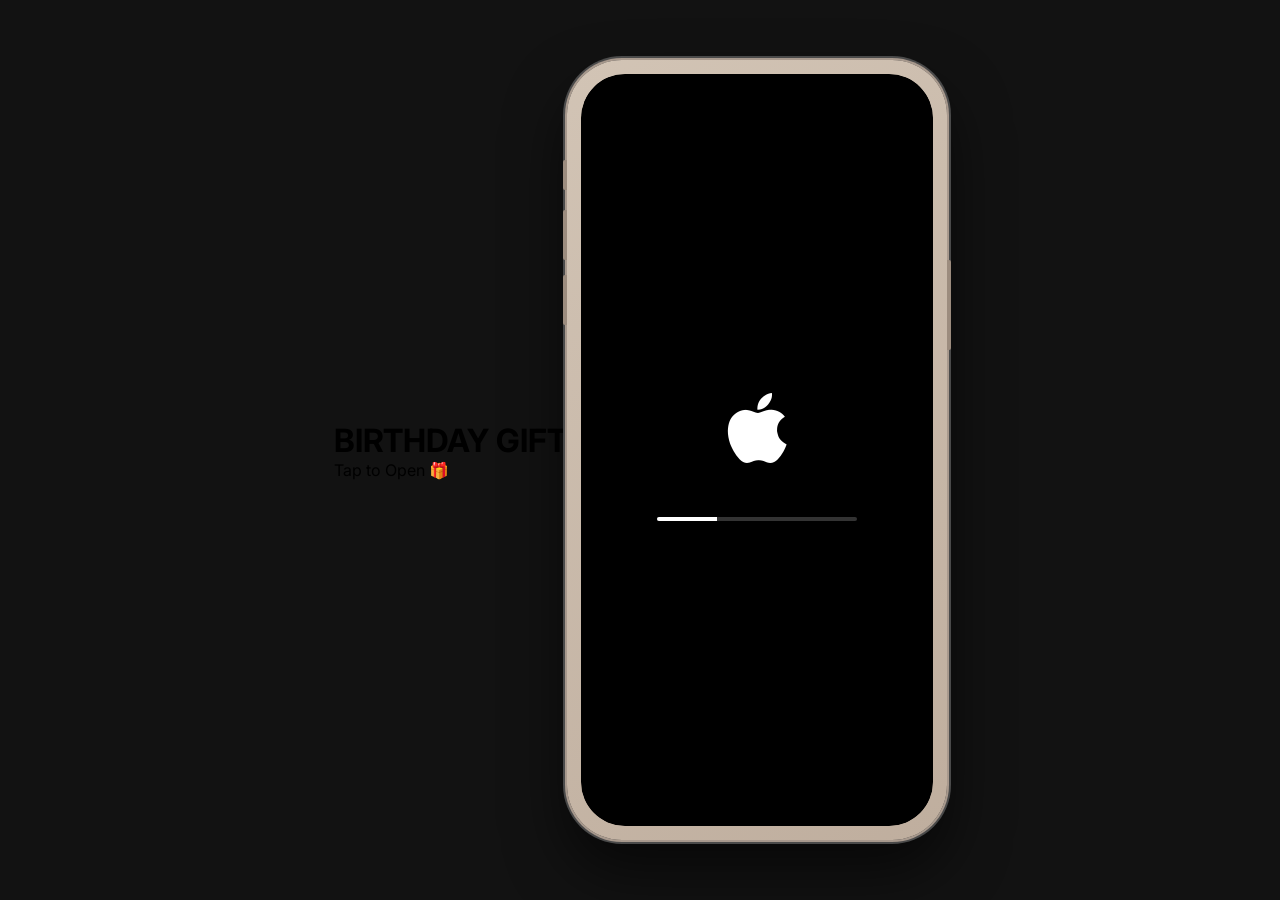
==== index.html @ c4c88ac6 "Update index.html" ====
<!DOCTYPE html>
<html lang="en">
<head>
    <meta charset="UTF-8">
    <meta name="viewport" content="width=device-width, initial-scale=1.0, maximum-scale=1.0, user-scalable=no">
    <title>Birthday Gift - iPhone 16 Edition</title>
    <link rel="stylesheet" href="styles.css">
    <link rel="stylesheet" href="https://cdnjs.cloudflare.com/ajax/libs/font-awesome/6.4.0/css/all.min.css">
    <link href="https://fonts.googleapis.com/css2?family=Inter:wght@300;400;500;600;700&display=swap" rel="stylesheet">
</head>
<body>

    <div id="gift-intro">
        <div class="gift-container" onclick="openGift()">
            <div class="gift-lid">
                <div class="gift-bow"></div>
            </div>
            <div class="gift-box">
                <div class="gift-ribbon-vertical"></div>
                <div class="gift-ribbon-horizontal"></div>
            </div>
        </div>
        <div class="gift-text">
            <h1>BIRTHDAY GIFT</h1>
            <p>Tap to Open 🎁</p>
        </div>
    </div>

    <div class="iphone-container">
        <div class="iphone-body">
            <div class="side-btn volume-up"></div>
            <div class="side-btn volume-down"></div>
            <div class="side-btn power"></div>
            <div class="side-btn action-btn-hw"></div>

            <div class="screen-content-wrapper">
                <div class="dynamic-island"><div class="camera-hole"></div></div>

                <div class="status-bar">
                    <div class="time" id="clock">09:41</div>
                    <div class="status-icons"><i class="fas fa-signal"></i><i class="fas fa-wifi"></i><i class="fas fa-battery-full"></i></div>
                </div>

                <div id="loading-screen" class="app-screen active">
                    <div class="apple-logo"><i class="fab fa-apple"></i></div>
                    <div class="loading-bar-container"><div class="loading-bar" id="progress-fill"></div></div>
                </div>

                <div id="home-screen" class="app-screen">
                    <div class="wallpaper"></div>
                    <div class="home-content">
                        <div class="widgets">
                            <div class="widget calendar-widget"><div class="day">SAT</div><div class="date">22</div></div>
                            <div class="widget weather-widget"><i class="fas fa-cloud-sun"></i><span>26°C</span><span>Bandung</span></div>
                        </div>
                        <div class="app-grid">
                            <div class="app-item" onclick="openApp('whatsapp')"><div class="app-icon whatsapp-icon"><i class="fab fa-whatsapp"></i><div class="notification-badge">6</div></div><span class="app-name">WhatsApp</span></div>
                            <div class="app-item" onclick="openApp('camera')"><div class="app-icon camera-icon"><i class="fas fa-camera"></i></div><span class="app-name">Camera</span></div>
                            <div class="app-item" onclick="openApp('spotify')"><div class="app-icon spotify-icon"><i class="fab fa-spotify"></i></div><span class="app-name">Spotify</span></div>
                            <div class="app-item" onclick="openApp('tetris')"><div class="app-icon game-icon"><i class="fas fa-gamepad"></i></div><span class="app-name">Tetris</span></div>
                        </div>
                        <div class="dock-container">
                            <div class="dock-blur"></div>
                            <div class="dock-apps"><div class="app-icon phone-icon"><i class="fas fa-phone"></i></div><div class="app-icon safari-icon"><i class="fab fa-safari"></i></div><div class="app-icon message-icon"><i class="fas fa-comment"></i></div><div class="app-icon music-icon"><i class="fas fa-music"></i></div></div>
                        </div>
                    </div>
                </div>

                <div id="whatsapp-app" class="app-screen">
                    <div id="wa-list-view" class="wa-view active">
                        <div class="wa-header"><span style="color:#007AFF">Edit</span><span class="wa-title">Chats</span><i class="far fa-edit" style="color:#007AFF"></i></div>
                        <div class="wa-search-bar"><i class="fas fa-search"></i> Search</div>
                        <div class="wa-chat-list">
                            <div class="wa-chat-item" onclick="openChatRoom()">
                                <div class="wa-avatar" style="background:#FF2D55">U</div>
                                <div class="wa-info-mid">
                                    <div class="wa-name">Unchkray ❤️</div>
                                    <div class="wa-preview">Happy Birthday yang ke-26...</div>
                                </div>
                                <div class="wa-info-right"><span class="wa-time">Now</span><div class="wa-badge-blue">6</div></div>
                            </div>
                        </div>
                    </div>
                    <div id="wa-chat-view" class="wa-view">
                        <div class="wa-chat-header">
                            <div class="back-chevron" onclick="closeChatRoom()"><i class="fas fa-chevron-left"></i> 6</div>
                            <div style="flex:1; margin-left:10px;"><div style="font-weight:bold; font-size:14px;">Unchkray ❤️</div><div style="font-size:10px; color:#888;">online</div></div>
                            <div style="color:#007AFF; display:flex; gap:15px; font-size:18px;"><i class="fas fa-video"></i><i class="fas fa-phone"></i></div>
                        </div>
                        <div class="wa-messages-container"></div>
                        <div class="wa-input-area"><i class="fas fa-plus" style="color:#007AFF"></i><div class="wa-input-field"></div><i class="fas fa-microphone" style="color:#007AFF"></i></div>
                    </div>
                </div>

                <div id="camera-app" class="app-screen">
                    <div class="camera-interface" id="camera-view-mode">
                        <div class="camera-top-controls"><i class="fas fa-bolt"></i><i class="fas fa-chevron-up"></i><i class="fas fa-circle-notch"></i></div>
                        <div class="camera-viewport">
                            <div id="camera-flash" class="camera-flash"></div>
                            <div id="camera-main-display" class="camera-main-display"><div class="initial-text">Tap Shutter to Capture</div></div>
                        </div>
                        <div class="camera-bottom-controls">
                            <div class="camera-modes"><span>VIDEO</span><span style="color:#ffd700">PHOTO</span><span>PORTRAIT</span></div>
                            <div class="shutter-area">
                                <div class="gallery-preview-btn" onclick="openGalleryOverlay()"><img id="gallery-thumb" src="" style="opacity:0;"></div>
                                <div class="shutter-btn" id="shutter-trigger" onclick="takePhoto()"><div class="shutter-inner"></div></div>
                                <div class="camera-flip-btn"><i class="fas fa-sync-alt"></i></div>
                            </div>
                        </div>
                    </div>
                    <div id="gallery-overlay" class="gallery-overlay">
                        <div class="gallery-navbar">
                            <div class="back-text" onclick="closeGalleryOverlay()"><i class="fas fa-chevron-left"></i> Camera</div>
                            <div class="gallery-date">Today</div>
                            <div class="gallery-action">Edit</div>
                        </div>
                        <div class="gallery-full-image-container"><img id="gallery-full-img" src="" alt="No Photo"></div>
                        <div class="gallery-bottom-bar"><i class="fas fa-share-square"></i><i class="far fa-heart"></i><i class="fas fa-trash"></i></div>
                    </div>
                </div>

                <div id="spotify-app" class="app-screen">
                    <audio id="audio-player"></audio>
                    <div id="spotify-library-view" class="spotify-view active">
                        <div class="spotify-lib-header">
                            <div class="user-profile">M</div><span class="lib-title">Your Library</span><div class="lib-icons"><i class="fas fa-search"></i><i class="fas fa-plus"></i></div>
                        </div>
                        <div class="filter-pills"><span>Playlists</span><span>Albums</span><span>Artists</span></div>
                        <div class="spotify-list-container" id="spotify-playlist-list"></div>
                        <div class="spotify-now-playing-bar" onclick="togglePlay()">
                            <div class="np-info"><div class="np-title" id="np-title-mini">Not Playing</div><div class="np-artist" id="np-artist-mini">Select a playlist</div></div>
                            <div class="np-controls"><i class="fas fa-play" id="np-play-btn-mini"></i></div>
                        </div>
                    </div>
                    <div id="spotify-playlist-view" class="spotify-view">
                        <div class="playlist-back-header"><i class="fas fa-arrow-left" onclick="closePlaylist()"></i></div>
                        <div class="playlist-cover-area">
                            <div class="big-cover-art" id="pl-cover-art"></div><h1 id="pl-title">Playlist Name</h1><p id="pl-desc">Description</p>
                        </div>
                        <div class="playlist-actions"><div class="pl-left-icons"><i class="far fa-heart"></i><i class="fas fa-arrow-circle-down"></i></div><div class="pl-play-btn" id="pl-play-big"><i class="fas fa-play"></i></div></div>
                        <div class="song-list-container" id="pl-song-list"></div>
                    </div>
                </div>

                <div id="tetris-app" class="app-screen">
                    <div class="tetris-overlay-header"><span class="score-pill">Score: <b id="score">0</b></span></div>
                    <div class="tetris-game-container"><canvas id="tetris-canvas"></canvas></div>
                    <div class="tetris-touch-controls">
                        <div class="dpad-area">
                            <button class="t-btn t-left" id="left-btn"><i class="fas fa-chevron-left"></i></button>
                            <button class="t-btn t-down" id="down-btn"><i class="fas fa-chevron-down"></i></button>
                            <button class="t-btn t-right" id="right-btn"><i class="fas fa-chevron-right"></i></button>
                        </div>
                        <div style="display:flex; align-items:flex-end;"><button class="t-rotate" id="rotate-btn"><i class="fas fa-undo"></i></button></div>
                    </div>
                </div>

                <div class="home-indicator-area" onclick="goHome()"><div class="home-indicator"></div></div>

                <div id="game-over-modal" class="ios-modal">
                    <div class="ios-alert">
                        <h3>GAME OVER</h3><p>Skor kamu: <span id="final-score">0</span></p>
                        <div class="ios-alert-btns"><button onclick="closeModal('game-over-modal'); openModal('final-message-modal')">OK</button></div>
                    </div>
                </div>
                <div id="final-message-modal" class="ios-modal">
                    <div class="ios-alert">
                        <h3>INGET YAA! ❤️</h3>
                        <div class="message-content-centered">
                            <p>walaupun kamu kalah,</p><p>tapi kamu selalu menang</p><p>kok di hati aku, HEHE</p><p>^_^</p>
                            <p style="margin-top:10px; color:#FF2D55; font-weight:bold;">I LOVE YOU ❤️</p>
                        </div>
                        <div class="ios-alert-btns"><button onclick="closeModal('final-message-modal'); goHome()">Love You Too</button></div>
                    </div>
                </div>
            </div>
        </div>
    </div>
    <script src="script.js"></script>
</body>
</html>
---- styles.css ----
/* --- RESET & BASIC --- */
* { margin: 0; padding: 0; box-sizing: border-box; user-select: none; -webkit-tap-highlight-color: transparent; }
body { background: #121212; display: flex; justify-content: center; align-items: center; min-height: 100vh; font-family: 'Inter', sans-serif; overflow: hidden; }

/* CHASSIS */
.iphone-body { width: 380px; height: 780px; background: linear-gradient(145deg, #d2c4b5, #bfae9e); border-radius: 55px; position: relative; box-shadow: 0 0 0 2px #a8998d, 0 0 0 4px #4a4a4a, 0 30px 60px rgba(0,0,0,0.6); padding: 14px; z-index: 1; }
.screen-content-wrapper { width: 100%; height: 100%; background: #000; border-radius: 44px; position: relative; overflow: hidden; mask-image: radial-gradient(white, black); -webkit-mask-image: -webkit-radial-gradient(white, black); }
.side-btn { position: absolute; background: #9c8c7e; left: -4px; z-index: 0; }
.side-btn.power { right: -4px; left: auto; top: 200px; width: 4px; height: 90px; border-radius: 0 2px 2px 0; }
.side-btn.volume-up { top: 150px; width: 4px; height: 50px; border-radius: 2px 0 0 2px; }
.side-btn.volume-down { top: 215px; width: 4px; height: 50px; border-radius: 2px 0 0 2px; }
.side-btn.action-btn-hw { top: 100px; width: 4px; height: 30px; border-radius: 2px 0 0 2px; }

/* HEADER */
.dynamic-island { position: absolute; top: 11px; left: 50%; transform: translateX(-50%); width: 120px; height: 35px; background: #000; border-radius: 20px; z-index: 100; display: flex; justify-content: flex-end; align-items: center; padding-right: 10px; }
.camera-hole { width: 12px; height: 12px; background: #1a1a1a; border-radius: 50%; box-shadow: inset 0 0 4px rgba(255,255,255,0.2); }
.status-bar { position: absolute; top: 14px; width: 100%; padding: 0 28px; display: flex; justify-content: space-between; color: white; font-size: 14px; font-weight: 600; z-index: 99; mix-blend-mode: difference; pointer-events: none; }
.status-icons { display: flex; gap: 6px; font-size: 12px; }

/* SCREENS */
.app-screen { position: absolute; top: 0; left: 0; width: 100%; height: 100%; display: none; flex-direction: column; background: #000; opacity: 0; transform: scale(1.1); transition: all 0.4s cubic-bezier(0.2, 0.8, 0.2, 1); pointer-events: none; }
.app-screen.active { display: flex; opacity: 1; transform: scale(1); pointer-events: auto; z-index: 50; }

/* Home & Loading */
#loading-screen { background: #000; justify-content: center; align-items: center; color: white; z-index: 1000; }
.apple-logo { font-size: 80px; margin-bottom: 40px; color: white; }
.loading-bar-container { width: 200px; height: 4px; background: #333; border-radius: 2px; overflow: hidden; }
.loading-bar { height: 100%; width: 0%; background: #fff; transition: width 0.2s; }
#home-screen .wallpaper { position: absolute; width: 100%; height: 100%; background: linear-gradient(180deg, #ff9a9e 0%, #fecfef 99%, #fecfef 100%); z-index: 0; }
.home-content { z-index: 1; padding: 60px 20px 20px 20px; height: 100%; display: flex; flex-direction: column; }
.widgets { display: flex; gap: 15px; margin-bottom: 30px; }
.widget { width: 150px; height: 150px; background: rgba(255,255,255,0.4); backdrop-filter: blur(10px); border-radius: 20px; padding: 15px; color: #333; display: flex; flex-direction: column; justify-content: center; align-items: center; }
.calendar-widget .day { font-size: 14px; font-weight: 600; color: #ff4444; } .calendar-widget .date { font-size: 42px; font-weight: 300; } .weather-widget { font-size: 18px; gap: 5px; }
.app-grid { display: grid; grid-template-columns: repeat(4, 1fr); gap: 20px 10px; margin-top: 10px; position: relative; z-index: 60; }
.app-item { display: flex; flex-direction: column; align-items: center; gap: 5px; cursor: pointer; }
.app-item:active { transform: scale(0.9); }
.app-icon { width: 60px; height: 60px; border-radius: 14px; display: flex; justify-content: center; align-items: center; color: white; font-size: 28px; position: relative; }
.app-name { color: #333; font-size: 11px; font-weight: 600; }
.whatsapp-icon { background: #25D366; } .camera-icon { background: #d1d1d6; color: #1c1c1e; } .spotify-icon { background: #121212; color: #1DB954; } .game-icon { background: linear-gradient(45deg, #FF9500, #FF3B30); }
.notification-badge { position: absolute; top: -5px; right: -5px; background: #FF3B30; color: white; width: 20px; height: 20px; border-radius: 50%; font-size: 12px; display: flex; justify-content: center; align-items: center; border: 2px solid white; }
.dock-container { margin-top: auto; position: relative; height: 90px; width: 100%; display: flex; justify-content: center; align-items: center; z-index: 60; }
.dock-blur { position: absolute; bottom: 10px; width: 100%; height: 80px; background: rgba(255,255,255,0.3); backdrop-filter: blur(20px); border-radius: 35px; z-index: 0; }
.dock-apps { display: flex; gap: 15px; z-index: 1; margin-bottom: 5px; }
.phone-icon { background: #34C759; } .safari-icon { background: #007AFF; } .message-icon { background: #34C759; } .music-icon { background: #FA2D48; }

/* WhatsApp */
#whatsapp-app { background: #fff; color: #000; }
.wa-view { width: 100%; height: 100%; display: none; flex-direction: column; }
.wa-view.active { display: flex; }
.wa-header { padding: 55px 15px 10px; display: flex; justify-content: space-between; align-items: center; background: #F5F5F5; border-bottom: 1px solid #ddd; }
.wa-title { font-size: 20px; font-weight: bold; }
.wa-search-bar { background: #e3e3e8; margin: 10px 15px; padding: 8px; border-radius: 10px; color: #888; font-size: 14px; }
.wa-chat-list { flex: 1; overflow-y: auto; background: #fff; }
.wa-chat-item { display: flex; align-items: center; padding: 10px 15px; border-bottom: 1px solid #f0f0f0; cursor: pointer; height: 75px; }
.wa-avatar { width: 55px; height: 55px; background: #ccc; border-radius: 50%; display: flex; justify-content: center; align-items: center; color: white; font-weight: bold; margin-right: 15px; font-size: 20px; flex-shrink: 0; }
.wa-info-mid { flex: 1; display: flex; flex-direction: column; justify-content: center; overflow: hidden; margin-right: 10px; }
.wa-name { font-weight: bold; font-size: 16px; margin-bottom: 3px; color: #000; }
.wa-preview { color: #888; font-size: 14px; white-space: nowrap; overflow: hidden; text-overflow: ellipsis; }
.wa-info-right { display: flex; flex-direction: column; align-items: flex-end; justify-content: center; width: 50px; flex-shrink: 0; gap: 5px; }
.wa-time { color: #007AFF; font-size: 12px; margin-bottom: 2px; }
.wa-badge-blue { background:#007AFF; color:white; border-radius:50%; padding: 2px 6px; font-size:12px; min-width: 20px; text-align: center; font-weight: bold; }
.wa-chat-header { background: #f5f5f5; padding: 45px 10px 10px; display: flex; align-items: center; border-bottom: 1px solid #ddd; z-index: 10; }
.back-chevron { color: #007AFF; display: flex; align-items: center; gap: 5px; cursor: pointer; font-size: 16px; }
.wa-messages-container { flex: 1; background: #E5DDD5; overflow-y: auto; padding: 15px; display: flex; flex-direction: column; gap: 10px; }
.msg-bubble { max-width: 80%; padding: 8px 12px; border-radius: 10px; font-size: 14px; line-height: 1.4; box-shadow: 0 1px 2px rgba(0,0,0,0.1); }
.msg-in { background: #fff; align-self: flex-start; border-top-left-radius: 0; }
.msg-time { font-size: 10px; color: #999; text-align: right; margin-top: 4px; display: block; }
.wa-input-area { background: #f0f0f0; padding: 10px; display: flex; align-items: center; gap: 10px; padding-bottom: 30px; }
.wa-input-field { flex: 1; height: 35px; background: white; border-radius: 18px; border: 1px solid #ddd; }

/* CAMERA & GALLERY */
#camera-app { background: #000; color: white; }
.camera-interface { display: flex; flex-direction: column; height: 100%; }
.camera-top-controls { padding: 50px 20px 10px; display: flex; justify-content: space-between; align-items: center; }
.camera-viewport { flex: 1; background: #1a1a1a; position: relative; overflow: hidden; margin: 10px 0; border-radius: 20px; }
.camera-main-display { width: 100%; height: 100%; display: flex; justify-content: center; align-items: center; position: relative; }
.camera-main-display img { width: 100%; height: 100%; object-fit: cover; }
.initial-text { color: #ffd700; text-align: center; font-size: 14px; font-weight: bold; }
.camera-flash { position: absolute; top: 0; left: 0; width: 100%; height: 100%; background: white; opacity: 0; pointer-events: none; z-index: 9999; transition: opacity 0.1s; }
.camera-bottom-controls { height: 160px; background: #000; display: flex; flex-direction: column; justify-content: center; padding-bottom: 20px; }
.camera-modes { display: flex; justify-content: center; gap: 20px; font-size: 12px; font-weight: bold; color: #666; margin-bottom: 20px; }
.shutter-area { display: flex; justify-content: space-between; align-items: center; width: 100%; padding: 0 40px; position: relative; z-index: 1000; }
.shutter-btn { width: 70px; height: 70px; border-radius: 50%; border: 4px solid white; padding: 4px; cursor: pointer; pointer-events: auto; z-index: 2000; }
.shutter-btn.disabled { opacity: 0.5; cursor: not-allowed; } 
.shutter-inner { width: 100%; height: 100%; background: white; border-radius: 50%; transition: transform 0.1s; }
.shutter-btn:active:not(.disabled) .shutter-inner { transform: scale(0.9); background: #ccc; }
.gallery-preview-btn { width: 45px; height: 45px; background: #333; border-radius: 6px; overflow: hidden; cursor: pointer; border: 1px solid rgba(255,255,255,0.3); z-index: 2000; }
.gallery-preview-btn img { width: 100%; height: 100%; object-fit: cover; }
.camera-flip-btn { width: 45px; height: 45px; background: rgba(30,30,30,0.8); border-radius: 50%; display: flex; justify-content: center; align-items: center; font-size: 20px; color: white; }
.photo-caption-overlay { position: absolute; bottom: 0; left: 0; width: 100%; background: linear-gradient(to top, rgba(0,0,0,0.8), transparent); color: white; padding: 15px; text-align: center; font-size: 14px; font-weight: bold; animation: fadeIn 0.3s; }
@keyframes fadeIn { from{opacity:0} to{opacity:1} }

/* GALLERY OVERLAY */
.gallery-overlay { position: fixed; top: 0; left: 0; width: 100%; height: 100%; background: #000; z-index: 9999; display: none; flex-direction: column; }
.gallery-overlay.active { display: flex; }
.gallery-navbar { padding: 50px 20px 10px; display: flex; justify-content: space-between; align-items: center; background: rgba(0,0,0,0.5); position: absolute; width: 100%; top: 0; z-index: 10; color: white; }
.back-text { color: #007AFF; font-size: 16px; cursor: pointer; display: flex; align-items: center; gap: 5px; }
.gallery-full-image-container { flex: 1; display: flex; justify-content: center; align-items: center; background: #000; }
.gallery-full-image-container img { max-width: 100%; max-height: 100%; object-fit: contain; }
.gallery-bottom-bar { height: 80px; background: rgba(20,20,20,0.9); display: flex; justify-content: space-around; align-items: center; padding-bottom: 20px; font-size: 20px; color: #007AFF; }

/* SPOTIFY */
#spotify-app { background: #121212; color: white; }
.spotify-view { width: 100%; height: 100%; display: none; flex-direction: column; background: #121212; }
.spotify-view.active { display: flex; }
.spotify-lib-header { padding: 50px 20px 20px; display: flex; align-items: center; gap: 15px; }
.user-profile { width: 35px; height: 35px; background: #8e44ad; border-radius: 50%; display: flex; justify-content: center; align-items: center; font-weight: bold; color: white; font-size: 16px; }
.lib-title { font-size: 24px; font-weight: bold; flex: 1; }
.lib-icons { display: flex; gap: 20px; font-size: 20px; }
.filter-pills { display: flex; gap: 10px; padding: 0 20px 15px; }
.filter-pills span { background: #2c2c2c; padding: 8px 16px; border-radius: 20px; font-size: 12px; }
.spotify-list-container { flex: 1; overflow-y: auto; padding: 0 15px; }
.playlist-item { display: flex; align-items: center; gap: 15px; padding: 10px 0; cursor: pointer; }
.playlist-thumb { width: 60px; height: 60px; background: #333; border-radius: 4px; display: flex; justify-content: center; align-items: center; font-size: 24px; color: #1DB954; }
.playlist-info h4 { font-size: 16px; margin-bottom: 5px; color: white; }
.playlist-info p { font-size: 13px; color: #b3b3b3; }
#spotify-playlist-view { background: linear-gradient(to bottom, #400000 0%, #121212 40%); }
.playlist-back-header { padding: 50px 20px 10px; }
.playlist-cover-area { padding: 20px; display: flex; flex-direction: column; align-items: flex-start; }
.big-cover-art { width: 150px; height: 150px; background: #333; box-shadow: 0 10px 30px rgba(0,0,0,0.5); margin-bottom: 20px; align-self: center; display: flex; align-items: center; justify-content: center; font-size: 60px; color: white; }
.playlist-actions { padding: 0 20px; display: flex; justify-content: space-between; align-items: center; margin-bottom: 20px; }
.pl-left-icons { display: flex; gap: 20px; font-size: 24px; color: #b3b3b3; }
.pl-play-btn { width: 55px; height: 55px; background: #1DB954; border-radius: 50%; display: flex; justify-content: center; align-items: center; color: black; font-size: 24px; cursor: pointer; }
.song-list-container { flex: 1; padding: 0 20px; overflow-y: auto; }
.song-row { display: flex; justify-content: space-between; align-items: center; padding: 12px 0; cursor: pointer; }
.song-left { display: flex; flex-direction: column; }
.s-title { font-size: 15px; font-weight: 500; color: white; margin-bottom: 4px; }
.s-artist { font-size: 12px; color: #b3b3b3; }
.s-active { color: #1DB954 !important; }
.spotify-now-playing-bar { position: absolute; bottom: 25px; left: 10px; right: 10px; height: 55px; background: #353535; border-radius: 6px; display: flex; align-items: center; padding: 0 15px; justify-content: space-between; z-index: 50; box-shadow: 0 4px 10px rgba(0,0,0,0.5); }
.np-info { display: flex; flex-direction: column; }
.np-title { font-size: 13px; font-weight: bold; color: white; }
.np-artist { font-size: 11px; color: #b3b3b3; }
.np-controls { font-size: 20px; }

/* TETRIS */
#tetris-app { background: #000; display: flex; flex-direction: column; }
.tetris-overlay-header { position: absolute; top: 50px; width: 100%; display: flex; justify-content: center; gap: 20px; z-index: 10; }
.score-pill { background: rgba(255,255,255,0.2); padding: 5px 15px; border-radius: 15px; color: white; backdrop-filter: blur(5px); }
.tetris-game-container { flex: 1; width: 100%; display: flex; justify-content: center; align-items: center; overflow: hidden; position: relative; padding: 0; margin: 0; }
#tetris-canvas { background: #111; display: block; }
.tetris-touch-controls { height: auto; width: 100%; padding: 20px; padding-bottom: 80px; display: flex; gap: 20px; background: #000; z-index: 20; }
.dpad-area { flex: 1; display: grid; grid-template-columns: repeat(3, 1fr); grid-template-rows: repeat(2, 1fr); gap: 10px; }
.t-btn { background: rgba(255,255,255,0.2); border: none; border-radius: 50%; color: white; font-size: 24px; cursor: pointer; backdrop-filter: blur(5px); height: 60px; width: 60px; display: flex; justify-content: center; align-items: center; }
.t-btn:active { background: rgba(255,255,255,0.4); }
.t-left { grid-column: 1; grid-row: 2; } .t-down { grid-column: 2; grid-row: 2; } .t-right { grid-column: 3; grid-row: 2; }
.t-rotate { width: 80px; height: 80px; background: #ff4444; font-size: 28px; border-radius: 50%; border: none; color: white; display: flex; justify-content: center; align-items: center; }
.home-indicator-area { position: absolute; bottom: 0; width: 100%; height: 30px; z-index: 999; display: flex; justify-content: center; cursor: pointer; }
.home-indicator { width: 130px; height: 5px; background: white; border-radius: 3px; margin-top: 15px; box-shadow: 0 1px 3px rgba(0,0,0,0.3); }

/* Modals */
.ios-modal { position: absolute; top: 0; left: 0; width: 100%; height: 100%; background: rgba(0,0,0,0.4); backdrop-filter: blur(5px); z-index: 2000; display: none; justify-content: center; align-items: center; }
.ios-modal.active { display: flex; animation: popIn 0.2s ease; }
@keyframes popIn { from { transform: scale(1.1); opacity: 0; } to { transform: scale(1); opacity: 1; } }
.ios-alert { background: rgba(255,255,255,0.9); width: 270px; border-radius: 14px; text-align: center; backdrop-filter: blur(20px); overflow: hidden; padding-top: 20px; }
.ios-alert h3 { margin-bottom: 10px; font-size: 17px; font-weight: 600; }
.ios-alert p { padding: 0 15px 15px; font-size: 13px; line-height: 1.4; color: #000; margin: 0; }
.ios-alert-btns { border-top: 1px solid rgba(0,0,0,0.2); display: flex; }
.ios-alert-btns button { flex: 1; background: transparent; border: none; padding: 15px; font-size: 17px; color: #007AFF; font-weight: 600; cursor: pointer; }
.ios-alert-btns button:active { background: rgba(0,0,0,0.05); }
.message-content-centered { text-align: center !important; padding: 0 20px 20px; }
.message-content-centered p { margin: 5px 0 !important; padding: 0 !important; line-height: 1.2 !important; }
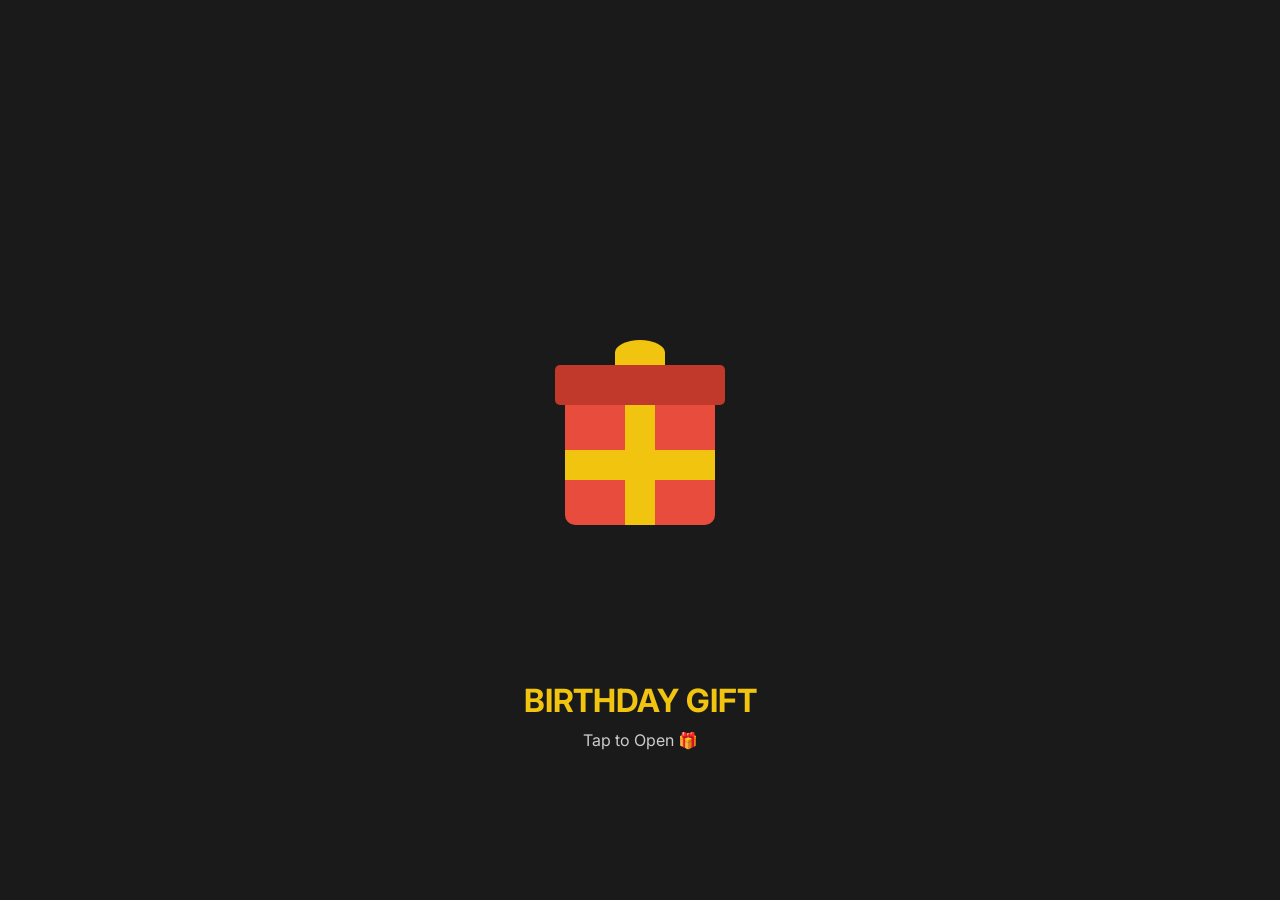
==== commit cd583168: "Update index.html" ====
--- a/index.html
+++ b/index.html
@@ -73,10 +73,7 @@
                         <div class="wa-chat-list">
                             <div class="wa-chat-item" onclick="openChatRoom()">
                                 <div class="wa-avatar" style="background:#FF2D55">U</div>
-                                <div class="wa-info-mid">
-                                    <div class="wa-name">Unchkray ❤️</div>
-                                    <div class="wa-preview">Happy Birthday yang ke-26...</div>
-                                </div>
+                                <div class="wa-info-mid"><div class="wa-name">Unchkray ❤️</div><div class="wa-preview">Happy Birthday yang ke-26...</div></div>
                                 <div class="wa-info-right"><span class="wa-time">Now</span><div class="wa-badge-blue">6</div></div>
                             </div>
                         </div>
@@ -109,11 +106,7 @@
                         </div>
                     </div>
                     <div id="gallery-overlay" class="gallery-overlay">
-                        <div class="gallery-navbar">
-                            <div class="back-text" onclick="closeGalleryOverlay()"><i class="fas fa-chevron-left"></i> Camera</div>
-                            <div class="gallery-date">Today</div>
-                            <div class="gallery-action">Edit</div>
-                        </div>
+                        <div class="gallery-navbar"><div class="back-text" onclick="closeGalleryOverlay()"><i class="fas fa-chevron-left"></i> Camera</div><div class="gallery-date">Today</div><div class="gallery-action">Edit</div></div>
                         <div class="gallery-full-image-container"><img id="gallery-full-img" src="" alt="No Photo"></div>
                         <div class="gallery-bottom-bar"><i class="fas fa-share-square"></i><i class="far fa-heart"></i><i class="fas fa-trash"></i></div>
                     </div>
@@ -134,9 +127,7 @@
                     </div>
                     <div id="spotify-playlist-view" class="spotify-view">
                         <div class="playlist-back-header"><i class="fas fa-arrow-left" onclick="closePlaylist()"></i></div>
-                        <div class="playlist-cover-area">
-                            <div class="big-cover-art" id="pl-cover-art"></div><h1 id="pl-title">Playlist Name</h1><p id="pl-desc">Description</p>
-                        </div>
+                        <div class="playlist-cover-area"><div class="big-cover-art" id="pl-cover-art"></div><h1 id="pl-title">Playlist Name</h1><p id="pl-desc">Description</p></div>
                         <div class="playlist-actions"><div class="pl-left-icons"><i class="far fa-heart"></i><i class="fas fa-arrow-circle-down"></i></div><div class="pl-play-btn" id="pl-play-big"><i class="fas fa-play"></i></div></div>
                         <div class="song-list-container" id="pl-song-list"></div>
                     </div>
--- a/styles.css
+++ b/styles.css
@@ -2,7 +2,7 @@
 * { margin: 0; padding: 0; box-sizing: border-box; user-select: none; -webkit-tap-highlight-color: transparent; }
 body { background: #121212; display: flex; justify-content: center; align-items: center; min-height: 100vh; font-family: 'Inter', sans-serif; overflow: hidden; }
 
-/* CHASSIS */
+/* --- IPHONE CHASSIS --- */
 .iphone-body { width: 380px; height: 780px; background: linear-gradient(145deg, #d2c4b5, #bfae9e); border-radius: 55px; position: relative; box-shadow: 0 0 0 2px #a8998d, 0 0 0 4px #4a4a4a, 0 30px 60px rgba(0,0,0,0.6); padding: 14px; z-index: 1; }
 .screen-content-wrapper { width: 100%; height: 100%; background: #000; border-radius: 44px; position: relative; overflow: hidden; mask-image: radial-gradient(white, black); -webkit-mask-image: -webkit-radial-gradient(white, black); }
 .side-btn { position: absolute; background: #9c8c7e; left: -4px; z-index: 0; }
@@ -17,28 +17,30 @@
 .status-bar { position: absolute; top: 14px; width: 100%; padding: 0 28px; display: flex; justify-content: space-between; color: white; font-size: 14px; font-weight: 600; z-index: 99; mix-blend-mode: difference; pointer-events: none; }
 .status-icons { display: flex; gap: 6px; font-size: 12px; }
 
-/* SCREENS */
+/* SCREENS & INTERACTION FIXES */
 .app-screen { position: absolute; top: 0; left: 0; width: 100%; height: 100%; display: none; flex-direction: column; background: #000; opacity: 0; transform: scale(1.1); transition: all 0.4s cubic-bezier(0.2, 0.8, 0.2, 1); pointer-events: none; }
 .app-screen.active { display: flex; opacity: 1; transform: scale(1); pointer-events: auto; z-index: 50; }
 
-/* Home & Loading */
-#loading-screen { background: #000; justify-content: center; align-items: center; color: white; z-index: 1000; }
+/* Loading */
+#loading-screen { background: #000; justify-content: center; align-items: center; color: white; z-index: 2000; }
 .apple-logo { font-size: 80px; margin-bottom: 40px; color: white; }
 .loading-bar-container { width: 200px; height: 4px; background: #333; border-radius: 2px; overflow: hidden; }
 .loading-bar { height: 100%; width: 0%; background: #fff; transition: width 0.2s; }
+
+/* Home */
 #home-screen .wallpaper { position: absolute; width: 100%; height: 100%; background: linear-gradient(180deg, #ff9a9e 0%, #fecfef 99%, #fecfef 100%); z-index: 0; }
 .home-content { z-index: 1; padding: 60px 20px 20px 20px; height: 100%; display: flex; flex-direction: column; }
 .widgets { display: flex; gap: 15px; margin-bottom: 30px; }
 .widget { width: 150px; height: 150px; background: rgba(255,255,255,0.4); backdrop-filter: blur(10px); border-radius: 20px; padding: 15px; color: #333; display: flex; flex-direction: column; justify-content: center; align-items: center; }
 .calendar-widget .day { font-size: 14px; font-weight: 600; color: #ff4444; } .calendar-widget .date { font-size: 42px; font-weight: 300; } .weather-widget { font-size: 18px; gap: 5px; }
 .app-grid { display: grid; grid-template-columns: repeat(4, 1fr); gap: 20px 10px; margin-top: 10px; position: relative; z-index: 60; }
-.app-item { display: flex; flex-direction: column; align-items: center; gap: 5px; cursor: pointer; }
+.app-item { display: flex; flex-direction: column; align-items: center; gap: 5px; cursor: pointer; pointer-events: auto; }
 .app-item:active { transform: scale(0.9); }
 .app-icon { width: 60px; height: 60px; border-radius: 14px; display: flex; justify-content: center; align-items: center; color: white; font-size: 28px; position: relative; }
 .app-name { color: #333; font-size: 11px; font-weight: 600; }
 .whatsapp-icon { background: #25D366; } .camera-icon { background: #d1d1d6; color: #1c1c1e; } .spotify-icon { background: #121212; color: #1DB954; } .game-icon { background: linear-gradient(45deg, #FF9500, #FF3B30); }
 .notification-badge { position: absolute; top: -5px; right: -5px; background: #FF3B30; color: white; width: 20px; height: 20px; border-radius: 50%; font-size: 12px; display: flex; justify-content: center; align-items: center; border: 2px solid white; }
-.dock-container { margin-top: auto; position: relative; height: 90px; width: 100%; display: flex; justify-content: center; align-items: center; z-index: 60; }
+.dock-container { margin-top: auto; position: relative; height: 90px; width: 100%; display: flex; justify-content: center; align-items: center; z-index: 60; pointer-events: auto; }
 .dock-blur { position: absolute; bottom: 10px; width: 100%; height: 80px; background: rgba(255,255,255,0.3); backdrop-filter: blur(20px); border-radius: 35px; z-index: 0; }
 .dock-apps { display: flex; gap: 15px; z-index: 1; margin-bottom: 5px; }
 .phone-icon { background: #34C759; } .safari-icon { background: #007AFF; } .message-icon { background: #34C759; } .music-icon { background: #FA2D48; }
@@ -84,7 +86,7 @@
 .shutter-btn.disabled { opacity: 0.5; cursor: not-allowed; } 
 .shutter-inner { width: 100%; height: 100%; background: white; border-radius: 50%; transition: transform 0.1s; }
 .shutter-btn:active:not(.disabled) .shutter-inner { transform: scale(0.9); background: #ccc; }
-.gallery-preview-btn { width: 45px; height: 45px; background: #333; border-radius: 6px; overflow: hidden; cursor: pointer; border: 1px solid rgba(255,255,255,0.3); z-index: 2000; }
+.gallery-preview-btn { width: 45px; height: 45px; background: #333; border-radius: 6px; overflow: hidden; cursor: pointer; border: 1px solid rgba(255,255,255,0.3); z-index: 1001; }
 .gallery-preview-btn img { width: 100%; height: 100%; object-fit: cover; }
 .camera-flip-btn { width: 45px; height: 45px; background: rgba(30,30,30,0.8); border-radius: 50%; display: flex; justify-content: center; align-items: center; font-size: 20px; color: white; }
 .photo-caption-overlay { position: absolute; bottom: 0; left: 0; width: 100%; background: linear-gradient(to top, rgba(0,0,0,0.8), transparent); color: white; padding: 15px; text-align: center; font-size: 14px; font-weight: bold; animation: fadeIn 0.3s; }
@@ -139,13 +141,13 @@
 .score-pill { background: rgba(255,255,255,0.2); padding: 5px 15px; border-radius: 15px; color: white; backdrop-filter: blur(5px); }
 .tetris-game-container { flex: 1; width: 100%; display: flex; justify-content: center; align-items: center; overflow: hidden; position: relative; padding: 0; margin: 0; }
 #tetris-canvas { background: #111; display: block; }
-.tetris-touch-controls { height: auto; width: 100%; padding: 20px; padding-bottom: 80px; display: flex; gap: 20px; background: #000; z-index: 20; }
+.tetris-touch-controls { height: auto; width: 100%; padding: 20px; padding-bottom: 80px; display: flex; gap: 20px; background: #000; z-index: 20; pointer-events: auto; }
 .dpad-area { flex: 1; display: grid; grid-template-columns: repeat(3, 1fr); grid-template-rows: repeat(2, 1fr); gap: 10px; }
 .t-btn { background: rgba(255,255,255,0.2); border: none; border-radius: 50%; color: white; font-size: 24px; cursor: pointer; backdrop-filter: blur(5px); height: 60px; width: 60px; display: flex; justify-content: center; align-items: center; }
 .t-btn:active { background: rgba(255,255,255,0.4); }
 .t-left { grid-column: 1; grid-row: 2; } .t-down { grid-column: 2; grid-row: 2; } .t-right { grid-column: 3; grid-row: 2; }
 .t-rotate { width: 80px; height: 80px; background: #ff4444; font-size: 28px; border-radius: 50%; border: none; color: white; display: flex; justify-content: center; align-items: center; }
-.home-indicator-area { position: absolute; bottom: 0; width: 100%; height: 30px; z-index: 999; display: flex; justify-content: center; cursor: pointer; }
+.home-indicator-area { position: absolute; bottom: 0; width: 100%; height: 30px; z-index: 999; display: flex; justify-content: center; cursor: pointer; pointer-events: auto; }
 .home-indicator { width: 130px; height: 5px; background: white; border-radius: 3px; margin-top: 15px; box-shadow: 0 1px 3px rgba(0,0,0,0.3); }
 
 /* Modals */
@@ -160,3 +162,21 @@
 .ios-alert-btns button:active { background: rgba(0,0,0,0.05); }
 .message-content-centered { text-align: center !important; padding: 0 20px 20px; }
 .message-content-centered p { margin: 5px 0 !important; padding: 0 !important; line-height: 1.2 !important; }
+
+/* GIFT LOADING (NEW) */
+#gift-intro { position: fixed; top: 0; left: 0; width: 100%; height: 100%; background: #1a1a1a; z-index: 99999; display: flex; justify-content: center; align-items: center; transition: opacity 0.8s ease-out; }
+.gift-container { position: relative; width: 150px; height: 150px; cursor: pointer; transition: transform 0.1s; animation: float 3s infinite ease-in-out; }
+.gift-container:active { transform: scale(0.95); }
+.gift-box { width: 150px; height: 120px; background: #e74c3c; border-radius: 0 0 10px 10px; position: absolute; bottom: 0; }
+.gift-lid { width: 170px; height: 40px; background: #c0392b; border-radius: 5px; position: absolute; top: -10px; left: -10px; z-index: 2; transition: all 0.5s ease; }
+.gift-bow { position: absolute; top: -25px; left: 60px; width: 50px; height: 25px; background: #f1c40f; border-radius: 50% 50% 0 0; }
+.gift-ribbon-vertical { width: 30px; height: 100%; background: #f1c40f; margin: 0 auto; }
+.gift-ribbon-horizontal { width: 100%; height: 30px; background: #f1c40f; position: absolute; top: 45px; }
+.gift-text { position: absolute; bottom: 150px; text-align: center; color: white; }
+.gift-text h1 { color: #f1c40f; margin-bottom: 10px; }
+.gift-text p { color: #ccc; animation: blink 1.5s infinite; }
+.gift-container.open .gift-lid { transform: translateY(-100px) rotate(-10deg); opacity: 0; }
+.gift-container.open .gift-box { transform: translateY(50px); opacity: 0; transition: all 0.5s ease 0.1s; }
+#gift-intro.fade-out { opacity: 0; pointer-events: none; }
+@keyframes float { 0%, 100% { transform: translateY(0); } 50% { transform: translateY(-10px); } }
+@keyframes blink { 0%, 100% { opacity: 1; } 50% { opacity: 0.5; } }
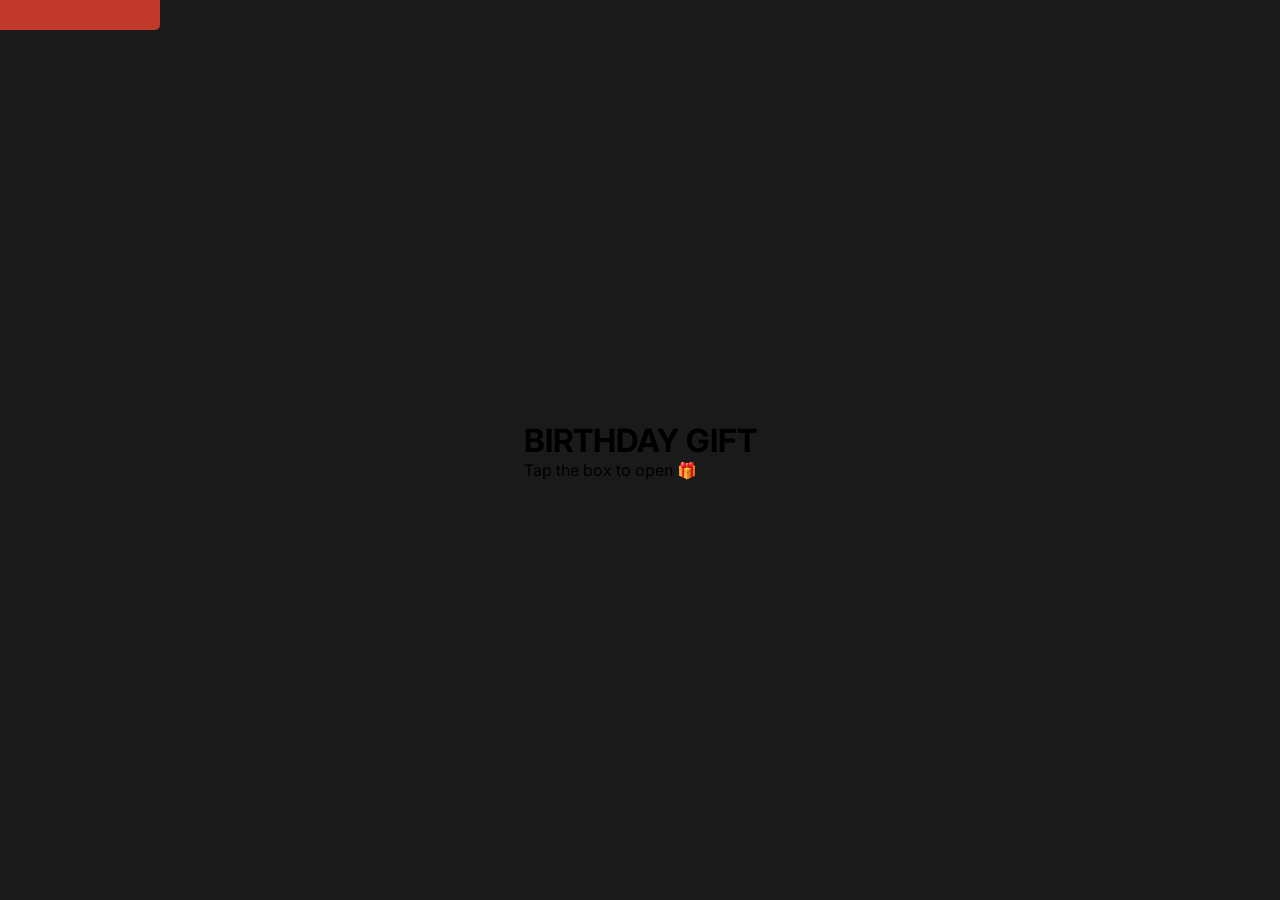
==== commit 09e07639: "Update index.html" ====
--- a/index.html
+++ b/index.html
@@ -9,23 +9,25 @@
     <link href="https://fonts.googleapis.com/css2?family=Inter:wght@300;400;500;600;700&display=swap" rel="stylesheet">
 </head>
 <body>
-
-    <div id="gift-intro">
-        <div class="gift-container" onclick="openGift()">
-            <div class="gift-lid">
-                <div class="gift-bow"></div>
+	<div id="gift-intro">
+        <div class="gift-content">
+            <div class="gift-box-container" onclick="openGift()">
+                <div class="gift-lid">
+                    <div class="gift-bow-left"></div>
+                    <div class="gift-bow-right"></div>
+                    <div class="gift-ribbon-lid"></div>
+                </div>
+                <div class="gift-body">
+                    <div class="gift-ribbon-body"></div>
+                </div>
             </div>
-            <div class="gift-box">
-                <div class="gift-ribbon-vertical"></div>
-                <div class="gift-ribbon-horizontal"></div>
+            <div class="gift-text-group">
+                <h1 class="gift-title">BIRTHDAY GIFT</h1>
+                <p class="gift-hint">Tap the box to open 🎁</p>
             </div>
         </div>
-        <div class="gift-text">
-            <h1>BIRTHDAY GIFT</h1>
-            <p>Tap to Open 🎁</p>
-        </div>
     </div>
-
+    
     <div class="iphone-container">
         <div class="iphone-body">
             <div class="side-btn volume-up"></div>
@@ -73,8 +75,14 @@
                         <div class="wa-chat-list">
                             <div class="wa-chat-item" onclick="openChatRoom()">
                                 <div class="wa-avatar" style="background:#FF2D55">U</div>
-                                <div class="wa-info-mid"><div class="wa-name">Unchkray ❤️</div><div class="wa-preview">Happy Birthday yang ke-26...</div></div>
-                                <div class="wa-info-right"><span class="wa-time">Now</span><div class="wa-badge-blue">6</div></div>
+                                <div class="wa-info-mid">
+                                    <div class="wa-name">Unchkray ❤️</div>
+                                    <div class="wa-preview">Happy Birthday yang ke-26...</div>
+                                </div>
+                                <div class="wa-info-right">
+                                    <span class="wa-time">Now</span>
+                                    <div class="wa-badge-blue">6</div>
+                                </div>
                             </div>
                         </div>
                     </div>
@@ -92,31 +100,53 @@
                 <div id="camera-app" class="app-screen">
                     <div class="camera-interface" id="camera-view-mode">
                         <div class="camera-top-controls"><i class="fas fa-bolt"></i><i class="fas fa-chevron-up"></i><i class="fas fa-circle-notch"></i></div>
+                        
                         <div class="camera-viewport">
                             <div id="camera-flash" class="camera-flash"></div>
-                            <div id="camera-main-display" class="camera-main-display"><div class="initial-text">Tap Shutter to Capture</div></div>
-                        </div>
+                            <div id="camera-main-display" class="camera-main-display">
+                                <div class="initial-text">Tap Shutter to Capture</div>
+                            </div>
+                        </div>
+
                         <div class="camera-bottom-controls">
                             <div class="camera-modes"><span>VIDEO</span><span style="color:#ffd700">PHOTO</span><span>PORTRAIT</span></div>
                             <div class="shutter-area">
-                                <div class="gallery-preview-btn" onclick="openGalleryOverlay()"><img id="gallery-thumb" src="" style="opacity:0;"></div>
-                                <div class="shutter-btn" id="shutter-trigger" onclick="takePhoto()"><div class="shutter-inner"></div></div>
+                                <div class="gallery-preview-btn" onclick="openGalleryOverlay()">
+                                    <img id="gallery-thumb" src="" style="opacity:0;">
+                                </div>
+                                <div class="shutter-btn" id="shutter-trigger" onclick="takePhoto()">
+                                    <div class="shutter-inner"></div>
+                                </div>
                                 <div class="camera-flip-btn"><i class="fas fa-sync-alt"></i></div>
                             </div>
                         </div>
                     </div>
+
                     <div id="gallery-overlay" class="gallery-overlay">
-                        <div class="gallery-navbar"><div class="back-text" onclick="closeGalleryOverlay()"><i class="fas fa-chevron-left"></i> Camera</div><div class="gallery-date">Today</div><div class="gallery-action">Edit</div></div>
-                        <div class="gallery-full-image-container"><img id="gallery-full-img" src="" alt="No Photo"></div>
-                        <div class="gallery-bottom-bar"><i class="fas fa-share-square"></i><i class="far fa-heart"></i><i class="fas fa-trash"></i></div>
+                        <div class="gallery-navbar">
+                            <div class="back-text" onclick="closeGalleryOverlay()"><i class="fas fa-chevron-left"></i> Camera</div>
+                            <div class="gallery-date">Today</div>
+                            <div class="gallery-action">Edit</div>
+                        </div>
+                        <div class="gallery-full-image-container">
+                            <img id="gallery-full-img" src="" alt="No Photo">
+                        </div>
+                        <div class="gallery-bottom-bar">
+                            <i class="fas fa-share-square"></i>
+                            <i class="far fa-heart"></i>
+                            <i class="fas fa-trash"></i>
+                        </div>
                     </div>
                 </div>
 
                 <div id="spotify-app" class="app-screen">
                     <audio id="audio-player"></audio>
+
                     <div id="spotify-library-view" class="spotify-view active">
                         <div class="spotify-lib-header">
-                            <div class="user-profile">M</div><span class="lib-title">Your Library</span><div class="lib-icons"><i class="fas fa-search"></i><i class="fas fa-plus"></i></div>
+                            <div class="user-profile">M</div>
+                            <span class="lib-title">Your Library</span>
+                            <div class="lib-icons"><i class="fas fa-search"></i><i class="fas fa-plus"></i></div>
                         </div>
                         <div class="filter-pills"><span>Playlists</span><span>Albums</span><span>Artists</span></div>
                         <div class="spotify-list-container" id="spotify-playlist-list"></div>
@@ -125,10 +155,18 @@
                             <div class="np-controls"><i class="fas fa-play" id="np-play-btn-mini"></i></div>
                         </div>
                     </div>
+
                     <div id="spotify-playlist-view" class="spotify-view">
                         <div class="playlist-back-header"><i class="fas fa-arrow-left" onclick="closePlaylist()"></i></div>
-                        <div class="playlist-cover-area"><div class="big-cover-art" id="pl-cover-art"></div><h1 id="pl-title">Playlist Name</h1><p id="pl-desc">Description</p></div>
-                        <div class="playlist-actions"><div class="pl-left-icons"><i class="far fa-heart"></i><i class="fas fa-arrow-circle-down"></i></div><div class="pl-play-btn" id="pl-play-big"><i class="fas fa-play"></i></div></div>
+                        <div class="playlist-cover-area">
+                            <div class="big-cover-art" id="pl-cover-art"></div>
+                            <h1 id="pl-title">Playlist Name</h1>
+                            <p id="pl-desc">Description</p>
+                        </div>
+                        <div class="playlist-actions">
+                            <div class="pl-left-icons"><i class="far fa-heart"></i><i class="fas fa-arrow-circle-down"></i></div>
+                            <div class="pl-play-btn" id="pl-play-big"><i class="fas fa-play"></i></div>
+                        </div>
                         <div class="song-list-container" id="pl-song-list"></div>
                     </div>
                 </div>
@@ -150,7 +188,8 @@
 
                 <div id="game-over-modal" class="ios-modal">
                     <div class="ios-alert">
-                        <h3>GAME OVER</h3><p>Skor kamu: <span id="final-score">0</span></p>
+                        <h3>GAME OVER</h3>
+                        <p>Skor kamu: <span id="final-score">0</span></p>
                         <div class="ios-alert-btns"><button onclick="closeModal('game-over-modal'); openModal('final-message-modal')">OK</button></div>
                     </div>
                 </div>
@@ -158,7 +197,10 @@
                     <div class="ios-alert">
                         <h3>INGET YAA! ❤️</h3>
                         <div class="message-content-centered">
-                            <p>walaupun kamu kalah,</p><p>tapi kamu selalu menang</p><p>kok di hati aku, HEHE</p><p>^_^</p>
+                            <p>walaupun kamu kalah,</p>
+                            <p>tapi kamu selalu menang</p>
+                            <p>kok di hati aku, HEHE</p>
+                            <p>^_^</p>
                             <p style="margin-top:10px; color:#FF2D55; font-weight:bold;">I LOVE YOU ❤️</p>
                         </div>
                         <div class="ios-alert-btns"><button onclick="closeModal('final-message-modal'); goHome()">Love You Too</button></div>
--- a/styles.css
+++ b/styles.css
@@ -1,8 +1,5 @@
-/* --- RESET & BASIC --- */
 * { margin: 0; padding: 0; box-sizing: border-box; user-select: none; -webkit-tap-highlight-color: transparent; }
 body { background: #121212; display: flex; justify-content: center; align-items: center; min-height: 100vh; font-family: 'Inter', sans-serif; overflow: hidden; }
-
-/* --- IPHONE CHASSIS --- */
 .iphone-body { width: 380px; height: 780px; background: linear-gradient(145deg, #d2c4b5, #bfae9e); border-radius: 55px; position: relative; box-shadow: 0 0 0 2px #a8998d, 0 0 0 4px #4a4a4a, 0 30px 60px rgba(0,0,0,0.6); padding: 14px; z-index: 1; }
 .screen-content-wrapper { width: 100%; height: 100%; background: #000; border-radius: 44px; position: relative; overflow: hidden; mask-image: radial-gradient(white, black); -webkit-mask-image: -webkit-radial-gradient(white, black); }
 .side-btn { position: absolute; background: #9c8c7e; left: -4px; z-index: 0; }
@@ -10,24 +7,16 @@
 .side-btn.volume-up { top: 150px; width: 4px; height: 50px; border-radius: 2px 0 0 2px; }
 .side-btn.volume-down { top: 215px; width: 4px; height: 50px; border-radius: 2px 0 0 2px; }
 .side-btn.action-btn-hw { top: 100px; width: 4px; height: 30px; border-radius: 2px 0 0 2px; }
-
-/* HEADER */
 .dynamic-island { position: absolute; top: 11px; left: 50%; transform: translateX(-50%); width: 120px; height: 35px; background: #000; border-radius: 20px; z-index: 100; display: flex; justify-content: flex-end; align-items: center; padding-right: 10px; }
 .camera-hole { width: 12px; height: 12px; background: #1a1a1a; border-radius: 50%; box-shadow: inset 0 0 4px rgba(255,255,255,0.2); }
 .status-bar { position: absolute; top: 14px; width: 100%; padding: 0 28px; display: flex; justify-content: space-between; color: white; font-size: 14px; font-weight: 600; z-index: 99; mix-blend-mode: difference; pointer-events: none; }
 .status-icons { display: flex; gap: 6px; font-size: 12px; }
-
-/* SCREENS & INTERACTION FIXES */
 .app-screen { position: absolute; top: 0; left: 0; width: 100%; height: 100%; display: none; flex-direction: column; background: #000; opacity: 0; transform: scale(1.1); transition: all 0.4s cubic-bezier(0.2, 0.8, 0.2, 1); pointer-events: none; }
 .app-screen.active { display: flex; opacity: 1; transform: scale(1); pointer-events: auto; z-index: 50; }
-
-/* Loading */
-#loading-screen { background: #000; justify-content: center; align-items: center; color: white; z-index: 2000; }
+#loading-screen { background: #000; justify-content: center; align-items: center; color: white; z-index: 1000; }
 .apple-logo { font-size: 80px; margin-bottom: 40px; color: white; }
 .loading-bar-container { width: 200px; height: 4px; background: #333; border-radius: 2px; overflow: hidden; }
 .loading-bar { height: 100%; width: 0%; background: #fff; transition: width 0.2s; }
-
-/* Home */
 #home-screen .wallpaper { position: absolute; width: 100%; height: 100%; background: linear-gradient(180deg, #ff9a9e 0%, #fecfef 99%, #fecfef 100%); z-index: 0; }
 .home-content { z-index: 1; padding: 60px 20px 20px 20px; height: 100%; display: flex; flex-direction: column; }
 .widgets { display: flex; gap: 15px; margin-bottom: 30px; }
@@ -40,12 +29,10 @@
 .app-name { color: #333; font-size: 11px; font-weight: 600; }
 .whatsapp-icon { background: #25D366; } .camera-icon { background: #d1d1d6; color: #1c1c1e; } .spotify-icon { background: #121212; color: #1DB954; } .game-icon { background: linear-gradient(45deg, #FF9500, #FF3B30); }
 .notification-badge { position: absolute; top: -5px; right: -5px; background: #FF3B30; color: white; width: 20px; height: 20px; border-radius: 50%; font-size: 12px; display: flex; justify-content: center; align-items: center; border: 2px solid white; }
-.dock-container { margin-top: auto; position: relative; height: 90px; width: 100%; display: flex; justify-content: center; align-items: center; z-index: 60; pointer-events: auto; }
+.dock-container { margin-top: auto; position: relative; height: 90px; width: 100%; display: flex; justify-content: center; align-items: center; z-index: 60; }
 .dock-blur { position: absolute; bottom: 10px; width: 100%; height: 80px; background: rgba(255,255,255,0.3); backdrop-filter: blur(20px); border-radius: 35px; z-index: 0; }
 .dock-apps { display: flex; gap: 15px; z-index: 1; margin-bottom: 5px; }
 .phone-icon { background: #34C759; } .safari-icon { background: #007AFF; } .message-icon { background: #34C759; } .music-icon { background: #FA2D48; }
-
-/* WhatsApp */
 #whatsapp-app { background: #fff; color: #000; }
 .wa-view { width: 100%; height: 100%; display: none; flex-direction: column; }
 .wa-view.active { display: flex; }
@@ -69,8 +56,6 @@
 .msg-time { font-size: 10px; color: #999; text-align: right; margin-top: 4px; display: block; }
 .wa-input-area { background: #f0f0f0; padding: 10px; display: flex; align-items: center; gap: 10px; padding-bottom: 30px; }
 .wa-input-field { flex: 1; height: 35px; background: white; border-radius: 18px; border: 1px solid #ddd; }
-
-/* CAMERA & GALLERY */
 #camera-app { background: #000; color: white; }
 .camera-interface { display: flex; flex-direction: column; height: 100%; }
 .camera-top-controls { padding: 50px 20px 10px; display: flex; justify-content: space-between; align-items: center; }
@@ -91,8 +76,6 @@
 .camera-flip-btn { width: 45px; height: 45px; background: rgba(30,30,30,0.8); border-radius: 50%; display: flex; justify-content: center; align-items: center; font-size: 20px; color: white; }
 .photo-caption-overlay { position: absolute; bottom: 0; left: 0; width: 100%; background: linear-gradient(to top, rgba(0,0,0,0.8), transparent); color: white; padding: 15px; text-align: center; font-size: 14px; font-weight: bold; animation: fadeIn 0.3s; }
 @keyframes fadeIn { from{opacity:0} to{opacity:1} }
-
-/* GALLERY OVERLAY */
 .gallery-overlay { position: fixed; top: 0; left: 0; width: 100%; height: 100%; background: #000; z-index: 9999; display: none; flex-direction: column; }
 .gallery-overlay.active { display: flex; }
 .gallery-navbar { padding: 50px 20px 10px; display: flex; justify-content: space-between; align-items: center; background: rgba(0,0,0,0.5); position: absolute; width: 100%; top: 0; z-index: 10; color: white; }
@@ -100,8 +83,6 @@
 .gallery-full-image-container { flex: 1; display: flex; justify-content: center; align-items: center; background: #000; }
 .gallery-full-image-container img { max-width: 100%; max-height: 100%; object-fit: contain; }
 .gallery-bottom-bar { height: 80px; background: rgba(20,20,20,0.9); display: flex; justify-content: space-around; align-items: center; padding-bottom: 20px; font-size: 20px; color: #007AFF; }
-
-/* SPOTIFY */
 #spotify-app { background: #121212; color: white; }
 .spotify-view { width: 100%; height: 100%; display: none; flex-direction: column; background: #121212; }
 .spotify-view.active { display: flex; }
@@ -134,8 +115,6 @@
 .np-title { font-size: 13px; font-weight: bold; color: white; }
 .np-artist { font-size: 11px; color: #b3b3b3; }
 .np-controls { font-size: 20px; }
-
-/* TETRIS */
 #tetris-app { background: #000; display: flex; flex-direction: column; }
 .tetris-overlay-header { position: absolute; top: 50px; width: 100%; display: flex; justify-content: center; gap: 20px; z-index: 10; }
 .score-pill { background: rgba(255,255,255,0.2); padding: 5px 15px; border-radius: 15px; color: white; backdrop-filter: blur(5px); }
@@ -147,10 +126,8 @@
 .t-btn:active { background: rgba(255,255,255,0.4); }
 .t-left { grid-column: 1; grid-row: 2; } .t-down { grid-column: 2; grid-row: 2; } .t-right { grid-column: 3; grid-row: 2; }
 .t-rotate { width: 80px; height: 80px; background: #ff4444; font-size: 28px; border-radius: 50%; border: none; color: white; display: flex; justify-content: center; align-items: center; }
-.home-indicator-area { position: absolute; bottom: 0; width: 100%; height: 30px; z-index: 999; display: flex; justify-content: center; cursor: pointer; pointer-events: auto; }
+.home-indicator-area { position: absolute; bottom: 0; width: 100%; height: 30px; z-index: 999; display: flex; justify-content: center; cursor: pointer; }
 .home-indicator { width: 130px; height: 5px; background: white; border-radius: 3px; margin-top: 15px; box-shadow: 0 1px 3px rgba(0,0,0,0.3); }
-
-/* Modals */
 .ios-modal { position: absolute; top: 0; left: 0; width: 100%; height: 100%; background: rgba(0,0,0,0.4); backdrop-filter: blur(5px); z-index: 2000; display: none; justify-content: center; align-items: center; }
 .ios-modal.active { display: flex; animation: popIn 0.2s ease; }
 @keyframes popIn { from { transform: scale(1.1); opacity: 0; } to { transform: scale(1); opacity: 1; } }
@@ -162,8 +139,6 @@
 .ios-alert-btns button:active { background: rgba(0,0,0,0.05); }
 .message-content-centered { text-align: center !important; padding: 0 20px 20px; }
 .message-content-centered p { margin: 5px 0 !important; padding: 0 !important; line-height: 1.2 !important; }
-
-/* GIFT LOADING (NEW) */
 #gift-intro { position: fixed; top: 0; left: 0; width: 100%; height: 100%; background: #1a1a1a; z-index: 99999; display: flex; justify-content: center; align-items: center; transition: opacity 0.8s ease-out; }
 .gift-container { position: relative; width: 150px; height: 150px; cursor: pointer; transition: transform 0.1s; animation: float 3s infinite ease-in-out; }
 .gift-container:active { transform: scale(0.95); }
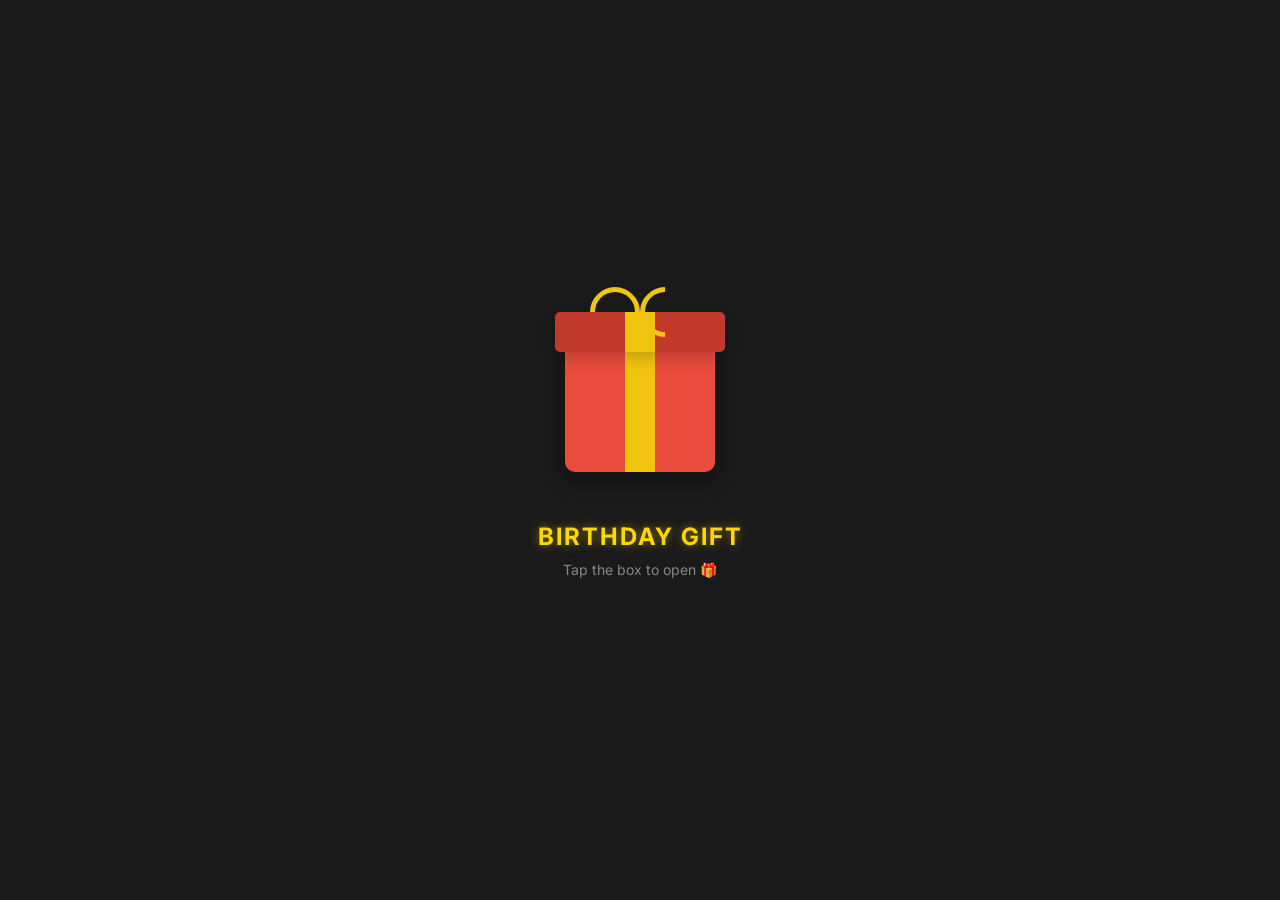
==== commit c3d690b4: "Update index.html" ====
--- a/index.html
+++ b/index.html
@@ -77,7 +77,7 @@
                                 <div class="wa-avatar" style="background:#FF2D55">U</div>
                                 <div class="wa-info-mid">
                                     <div class="wa-name">Unchkray ❤️</div>
-                                    <div class="wa-preview">Happy Birthday yang ke-26...</div>
+                                    <div class="wa-preview">Happy Birthday...</div>
                                 </div>
                                 <div class="wa-info-right">
                                     <span class="wa-time">Now</span>
--- a/styles.css
+++ b/styles.css
@@ -1,5 +1,8 @@
+/* --- RESET & BASIC --- */
 * { margin: 0; padding: 0; box-sizing: border-box; user-select: none; -webkit-tap-highlight-color: transparent; }
 body { background: #121212; display: flex; justify-content: center; align-items: center; min-height: 100vh; font-family: 'Inter', sans-serif; overflow: hidden; }
+
+/* CHASSIS */
 .iphone-body { width: 380px; height: 780px; background: linear-gradient(145deg, #d2c4b5, #bfae9e); border-radius: 55px; position: relative; box-shadow: 0 0 0 2px #a8998d, 0 0 0 4px #4a4a4a, 0 30px 60px rgba(0,0,0,0.6); padding: 14px; z-index: 1; }
 .screen-content-wrapper { width: 100%; height: 100%; background: #000; border-radius: 44px; position: relative; overflow: hidden; mask-image: radial-gradient(white, black); -webkit-mask-image: -webkit-radial-gradient(white, black); }
 .side-btn { position: absolute; background: #9c8c7e; left: -4px; z-index: 0; }
@@ -7,12 +10,18 @@
 .side-btn.volume-up { top: 150px; width: 4px; height: 50px; border-radius: 2px 0 0 2px; }
 .side-btn.volume-down { top: 215px; width: 4px; height: 50px; border-radius: 2px 0 0 2px; }
 .side-btn.action-btn-hw { top: 100px; width: 4px; height: 30px; border-radius: 2px 0 0 2px; }
+
+/* HEADER */
 .dynamic-island { position: absolute; top: 11px; left: 50%; transform: translateX(-50%); width: 120px; height: 35px; background: #000; border-radius: 20px; z-index: 100; display: flex; justify-content: flex-end; align-items: center; padding-right: 10px; }
 .camera-hole { width: 12px; height: 12px; background: #1a1a1a; border-radius: 50%; box-shadow: inset 0 0 4px rgba(255,255,255,0.2); }
 .status-bar { position: absolute; top: 14px; width: 100%; padding: 0 28px; display: flex; justify-content: space-between; color: white; font-size: 14px; font-weight: 600; z-index: 99; mix-blend-mode: difference; pointer-events: none; }
 .status-icons { display: flex; gap: 6px; font-size: 12px; }
+
+/* SCREENS */
 .app-screen { position: absolute; top: 0; left: 0; width: 100%; height: 100%; display: none; flex-direction: column; background: #000; opacity: 0; transform: scale(1.1); transition: all 0.4s cubic-bezier(0.2, 0.8, 0.2, 1); pointer-events: none; }
 .app-screen.active { display: flex; opacity: 1; transform: scale(1); pointer-events: auto; z-index: 50; }
+
+/* Home & Loading */
 #loading-screen { background: #000; justify-content: center; align-items: center; color: white; z-index: 1000; }
 .apple-logo { font-size: 80px; margin-bottom: 40px; color: white; }
 .loading-bar-container { width: 200px; height: 4px; background: #333; border-radius: 2px; overflow: hidden; }
@@ -23,7 +32,7 @@
 .widget { width: 150px; height: 150px; background: rgba(255,255,255,0.4); backdrop-filter: blur(10px); border-radius: 20px; padding: 15px; color: #333; display: flex; flex-direction: column; justify-content: center; align-items: center; }
 .calendar-widget .day { font-size: 14px; font-weight: 600; color: #ff4444; } .calendar-widget .date { font-size: 42px; font-weight: 300; } .weather-widget { font-size: 18px; gap: 5px; }
 .app-grid { display: grid; grid-template-columns: repeat(4, 1fr); gap: 20px 10px; margin-top: 10px; position: relative; z-index: 60; }
-.app-item { display: flex; flex-direction: column; align-items: center; gap: 5px; cursor: pointer; pointer-events: auto; }
+.app-item { display: flex; flex-direction: column; align-items: center; gap: 5px; cursor: pointer; }
 .app-item:active { transform: scale(0.9); }
 .app-icon { width: 60px; height: 60px; border-radius: 14px; display: flex; justify-content: center; align-items: center; color: white; font-size: 28px; position: relative; }
 .app-name { color: #333; font-size: 11px; font-weight: 600; }
@@ -33,6 +42,8 @@
 .dock-blur { position: absolute; bottom: 10px; width: 100%; height: 80px; background: rgba(255,255,255,0.3); backdrop-filter: blur(20px); border-radius: 35px; z-index: 0; }
 .dock-apps { display: flex; gap: 15px; z-index: 1; margin-bottom: 5px; }
 .phone-icon { background: #34C759; } .safari-icon { background: #007AFF; } .message-icon { background: #34C759; } .music-icon { background: #FA2D48; }
+
+/* WhatsApp */
 #whatsapp-app { background: #fff; color: #000; }
 .wa-view { width: 100%; height: 100%; display: none; flex-direction: column; }
 .wa-view.active { display: flex; }
@@ -56,6 +67,8 @@
 .msg-time { font-size: 10px; color: #999; text-align: right; margin-top: 4px; display: block; }
 .wa-input-area { background: #f0f0f0; padding: 10px; display: flex; align-items: center; gap: 10px; padding-bottom: 30px; }
 .wa-input-field { flex: 1; height: 35px; background: white; border-radius: 18px; border: 1px solid #ddd; }
+
+/* CAMERA & GALLERY */
 #camera-app { background: #000; color: white; }
 .camera-interface { display: flex; flex-direction: column; height: 100%; }
 .camera-top-controls { padding: 50px 20px 10px; display: flex; justify-content: space-between; align-items: center; }
@@ -71,11 +84,13 @@
 .shutter-btn.disabled { opacity: 0.5; cursor: not-allowed; } 
 .shutter-inner { width: 100%; height: 100%; background: white; border-radius: 50%; transition: transform 0.1s; }
 .shutter-btn:active:not(.disabled) .shutter-inner { transform: scale(0.9); background: #ccc; }
-.gallery-preview-btn { width: 45px; height: 45px; background: #333; border-radius: 6px; overflow: hidden; cursor: pointer; border: 1px solid rgba(255,255,255,0.3); z-index: 1001; }
+.gallery-preview-btn { width: 45px; height: 45px; background: #333; border-radius: 6px; overflow: hidden; cursor: pointer; border: 1px solid rgba(255,255,255,0.3); z-index: 2000; }
 .gallery-preview-btn img { width: 100%; height: 100%; object-fit: cover; }
 .camera-flip-btn { width: 45px; height: 45px; background: rgba(30,30,30,0.8); border-radius: 50%; display: flex; justify-content: center; align-items: center; font-size: 20px; color: white; }
 .photo-caption-overlay { position: absolute; bottom: 0; left: 0; width: 100%; background: linear-gradient(to top, rgba(0,0,0,0.8), transparent); color: white; padding: 15px; text-align: center; font-size: 14px; font-weight: bold; animation: fadeIn 0.3s; }
 @keyframes fadeIn { from{opacity:0} to{opacity:1} }
+
+/* GALLERY OVERLAY */
 .gallery-overlay { position: fixed; top: 0; left: 0; width: 100%; height: 100%; background: #000; z-index: 9999; display: none; flex-direction: column; }
 .gallery-overlay.active { display: flex; }
 .gallery-navbar { padding: 50px 20px 10px; display: flex; justify-content: space-between; align-items: center; background: rgba(0,0,0,0.5); position: absolute; width: 100%; top: 0; z-index: 10; color: white; }
@@ -83,6 +98,8 @@
 .gallery-full-image-container { flex: 1; display: flex; justify-content: center; align-items: center; background: #000; }
 .gallery-full-image-container img { max-width: 100%; max-height: 100%; object-fit: contain; }
 .gallery-bottom-bar { height: 80px; background: rgba(20,20,20,0.9); display: flex; justify-content: space-around; align-items: center; padding-bottom: 20px; font-size: 20px; color: #007AFF; }
+
+/* SPOTIFY */
 #spotify-app { background: #121212; color: white; }
 .spotify-view { width: 100%; height: 100%; display: none; flex-direction: column; background: #121212; }
 .spotify-view.active { display: flex; }
@@ -115,12 +132,14 @@
 .np-title { font-size: 13px; font-weight: bold; color: white; }
 .np-artist { font-size: 11px; color: #b3b3b3; }
 .np-controls { font-size: 20px; }
+
+/* TETRIS */
 #tetris-app { background: #000; display: flex; flex-direction: column; }
 .tetris-overlay-header { position: absolute; top: 50px; width: 100%; display: flex; justify-content: center; gap: 20px; z-index: 10; }
 .score-pill { background: rgba(255,255,255,0.2); padding: 5px 15px; border-radius: 15px; color: white; backdrop-filter: blur(5px); }
 .tetris-game-container { flex: 1; width: 100%; display: flex; justify-content: center; align-items: center; overflow: hidden; position: relative; padding: 0; margin: 0; }
 #tetris-canvas { background: #111; display: block; }
-.tetris-touch-controls { height: auto; width: 100%; padding: 20px; padding-bottom: 80px; display: flex; gap: 20px; background: #000; z-index: 20; pointer-events: auto; }
+.tetris-touch-controls { height: auto; width: 100%; padding: 20px; padding-bottom: 80px; display: flex; gap: 20px; background: #000; z-index: 20; }
 .dpad-area { flex: 1; display: grid; grid-template-columns: repeat(3, 1fr); grid-template-rows: repeat(2, 1fr); gap: 10px; }
 .t-btn { background: rgba(255,255,255,0.2); border: none; border-radius: 50%; color: white; font-size: 24px; cursor: pointer; backdrop-filter: blur(5px); height: 60px; width: 60px; display: flex; justify-content: center; align-items: center; }
 .t-btn:active { background: rgba(255,255,255,0.4); }
@@ -128,6 +147,8 @@
 .t-rotate { width: 80px; height: 80px; background: #ff4444; font-size: 28px; border-radius: 50%; border: none; color: white; display: flex; justify-content: center; align-items: center; }
 .home-indicator-area { position: absolute; bottom: 0; width: 100%; height: 30px; z-index: 999; display: flex; justify-content: center; cursor: pointer; }
 .home-indicator { width: 130px; height: 5px; background: white; border-radius: 3px; margin-top: 15px; box-shadow: 0 1px 3px rgba(0,0,0,0.3); }
+
+/* Modals */
 .ios-modal { position: absolute; top: 0; left: 0; width: 100%; height: 100%; background: rgba(0,0,0,0.4); backdrop-filter: blur(5px); z-index: 2000; display: none; justify-content: center; align-items: center; }
 .ios-modal.active { display: flex; animation: popIn 0.2s ease; }
 @keyframes popIn { from { transform: scale(1.1); opacity: 0; } to { transform: scale(1); opacity: 1; } }
@@ -139,19 +160,146 @@
 .ios-alert-btns button:active { background: rgba(0,0,0,0.05); }
 .message-content-centered { text-align: center !important; padding: 0 20px 20px; }
 .message-content-centered p { margin: 5px 0 !important; padding: 0 !important; line-height: 1.2 !important; }
-#gift-intro { position: fixed; top: 0; left: 0; width: 100%; height: 100%; background: #1a1a1a; z-index: 99999; display: flex; justify-content: center; align-items: center; transition: opacity 0.8s ease-out; }
-.gift-container { position: relative; width: 150px; height: 150px; cursor: pointer; transition: transform 0.1s; animation: float 3s infinite ease-in-out; }
-.gift-container:active { transform: scale(0.95); }
-.gift-box { width: 150px; height: 120px; background: #e74c3c; border-radius: 0 0 10px 10px; position: absolute; bottom: 0; }
-.gift-lid { width: 170px; height: 40px; background: #c0392b; border-radius: 5px; position: absolute; top: -10px; left: -10px; z-index: 2; transition: all 0.5s ease; }
-.gift-bow { position: absolute; top: -25px; left: 60px; width: 50px; height: 25px; background: #f1c40f; border-radius: 50% 50% 0 0; }
-.gift-ribbon-vertical { width: 30px; height: 100%; background: #f1c40f; margin: 0 auto; }
-.gift-ribbon-horizontal { width: 100%; height: 30px; background: #f1c40f; position: absolute; top: 45px; }
-.gift-text { position: absolute; bottom: 150px; text-align: center; color: white; }
-.gift-text h1 { color: #f1c40f; margin-bottom: 10px; }
-.gift-text p { color: #ccc; animation: blink 1.5s infinite; }
-.gift-container.open .gift-lid { transform: translateY(-100px) rotate(-10deg); opacity: 0; }
-.gift-container.open .gift-box { transform: translateY(50px); opacity: 0; transition: all 0.5s ease 0.1s; }
-#gift-intro.fade-out { opacity: 0; pointer-events: none; }
-@keyframes float { 0%, 100% { transform: translateY(0); } 50% { transform: translateY(-10px); } }
-@keyframes blink { 0%, 100% { opacity: 1; } 50% { opacity: 0.5; } }
+
+/* --- GIFT OPENING SCREEN --- */
+#gift-intro {
+    position: fixed;
+    top: 0; left: 0; width: 100%; height: 100%;
+    background: #1a1a1a;
+    z-index: 99999; /* Paling atas menutupi semuanya */
+    display: flex;
+    justify-content: center;
+    align-items: center;
+    transition: opacity 0.8s ease-out;
+}
+
+.gift-content {
+    display: flex;
+    flex-direction: column;
+    align-items: center;
+    animation: float 3s ease-in-out infinite;
+}
+
+/* Kotak Kado */
+.gift-box-container {
+    position: relative;
+    width: 150px;
+    height: 150px;
+    cursor: pointer;
+    transition: transform 0.1s;
+}
+
+.gift-box-container:active {
+    transform: scale(0.95);
+}
+
+/* Badan Kado */
+.gift-body {
+    width: 150px;
+    height: 120px;
+    background: #e74c3c; /* Warna Kotak Merah */
+    border-radius: 0 0 10px 10px;
+    position: absolute;
+    bottom: 0;
+    box-shadow: 0 10px 20px rgba(0,0,0,0.3);
+}
+
+.gift-ribbon-body {
+    width: 30px;
+    height: 100%;
+    background: #f1c40f; /* Pita Kuning */
+    margin: 0 auto;
+}
+
+/* Tutup Kado */
+.gift-lid {
+    width: 170px;
+    height: 40px;
+    background: #c0392b; /* Merah lebih gelap */
+    border-radius: 5px;
+    position: absolute;
+    top: -10px;
+    left: -10px;
+    z-index: 2;
+    box-shadow: 0 5px 15px rgba(0,0,0,0.2);
+    transition: all 0.5s ease;
+}
+
+.gift-ribbon-lid {
+    width: 30px;
+    height: 100%;
+    background: #f1c40f;
+    margin: 0 auto;
+}
+
+.gift-bow-left, .gift-bow-right {
+    position: absolute;
+    top: -25px;
+    width: 50px;
+    height: 50px;
+    border: 5px solid #f1c40f;
+    border-radius: 50%;
+    border-bottom-color: transparent;
+    border-right-color: transparent;
+}
+
+.gift-bow-left {
+    left: 35px;
+    transform: rotate(45deg);
+}
+
+.gift-bow-right {
+    right: 35px;
+    transform: rotate(-45deg);
+}
+
+/* Teks */
+.gift-text-group {
+    margin-top: 50px;
+    text-align: center;
+    color: white;
+    font-family: 'Inter', sans-serif;
+}
+
+.gift-title {
+    font-size: 24px;
+    font-weight: bold;
+    letter-spacing: 2px;
+    margin-bottom: 10px;
+    color: #ffd700;
+    text-shadow: 0 0 10px rgba(255, 215, 0, 0.5);
+}
+
+.gift-hint {
+    font-size: 14px;
+    color: #888;
+    animation: blink 1.5s infinite;
+}
+
+/* Animasi saat dibuka */
+.gift-box-container.open .gift-lid {
+    transform: translateY(-100px) rotate(-10deg);
+    opacity: 0;
+}
+
+.gift-box-container.open .gift-body {
+    transform: translateY(20px);
+    opacity: 0;
+    transition: all 0.5s ease 0.1s;
+}
+
+#gift-intro.fade-out {
+    opacity: 0;
+    pointer-events: none;
+}
+
+/* Keyframes */
+@keyframes float {
+    0%, 100% { transform: translateY(0); }
+    50% { transform: translateY(-15px); }
+}
+
+@keyframes blink {
+    0%, 100% { opacity: 1; }
+    50% { opacity: 0.5; }
+}
